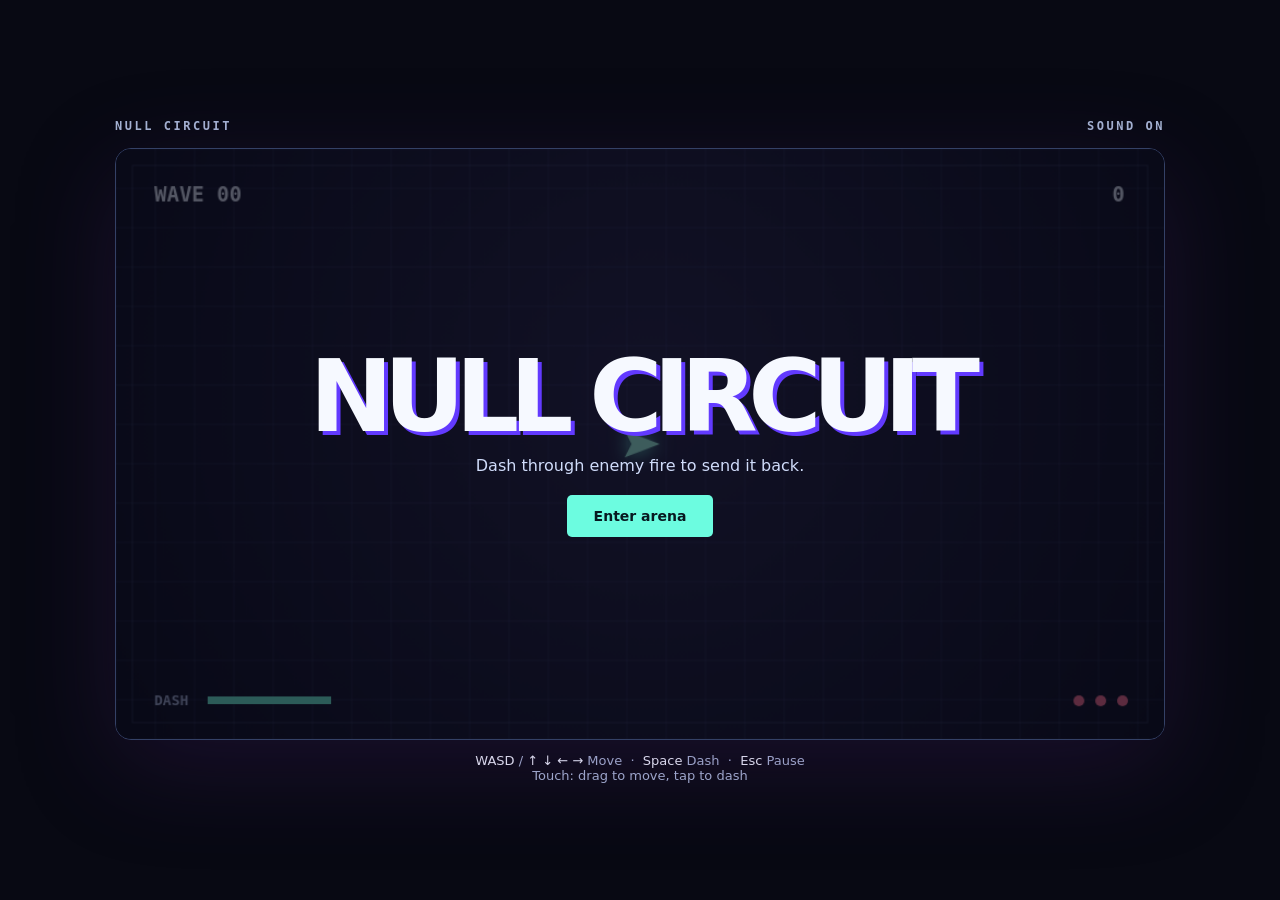
==== null-circuit.html @ aef336f8 "Add playable Null Circuit arcade game" ====
<!doctype html>
<html lang="en">
<meta charset="utf-8">
<meta name="viewport" content="width=device-width, initial-scale=1">
<title>Null Circuit</title>
<style>
*{box-sizing:border-box} body{margin:0;background:#080913;color:#ecfbff;font:16px system-ui;display:grid;place-items:center;min-height:100dvh}
main{width:min(96vw,1050px)} header{display:flex;align-items:center;justify-content:space-between;padding:12px 0;font:700 12px ui-monospace,monospace;letter-spacing:.21em;color:#a7b5d5}
.stage{position:relative;border:1px solid #344166;border-radius:16px;overflow:hidden;background:#101327;box-shadow:0 25px 100px #4c247342;outline:none}
canvas{display:block;width:100%;aspect-ratio:16/9;touch-action:none} .menu{position:absolute;inset:0;display:grid;place-content:center;text-align:center;background:#080913a8;padding:18px}
.menu[hidden]{display:none} h1{font-size:clamp(32px,8vw,100px);line-height:.9;margin:0;letter-spacing:-.095em;text-transform:uppercase;text-shadow:4px 4px #623aff;color:#f6f9ff}
p{margin:14px 0 20px;color:#d0dcfa} button{justify-self:center;background:#6cfce0;color:#071820;border:0;padding:13px 27px;border-radius:5px;font:800 14px system-ui;cursor:pointer} button:focus-visible{outline:3px solid white;outline-offset:4px}
footer{padding:13px 0;color:#a7b5d5;text-align:center;font-size:13px} kbd{font:inherit;color:#eff4ff} #sound{background:none;color:#a7b5d5;padding:3px 0;letter-spacing:inherit;font:inherit}
</style>
<main>
<header><span>NULL CIRCUIT</span><button id="sound" type="button" aria-pressed="true">SOUND ON</button></header>
<div class="stage" tabindex="0" aria-label="Null Circuit game arena">
<canvas width="960" height="540"></canvas>
<div class="menu"><h1>Null Circuit</h1><p>Dash through enemy fire to send it back.</p><button id="start" type="button">Enter arena</button></div>
</div>
<footer><kbd>WASD</kbd> / <kbd>↑ ↓ ← →</kbd> Move &nbsp;·&nbsp; <kbd>Space</kbd> Dash &nbsp;·&nbsp; <kbd>Esc</kbd> Pause<br>Touch: drag to move, tap to dash</footer>
</main>
<script>
const canvas=document.querySelector('canvas'), g=canvas.getContext('2d'), stage=document.querySelector('.stage');
const menu=document.querySelector('.menu'), start=document.querySelector('#start'), title=menu.querySelector('h1'), desc=menu.querySelector('p'), sound=document.querySelector('#sound');
const W=960,H=540, keys=new Set();
const clamp=(n,min,max)=>Math.max(min,Math.min(max,n));
const near=(a,b,r)=>(a.x-b.x)**2+(a.y-b.y)**2<r*r;
const aim=(a,b)=>Math.atan2(b.y-a.y,b.x-a.x);
let state='intro', player={x:480,y:270}, shots=[], enemies=[], dust=[], wave=0, score=0, clock=0, nextWave=0, combo=0, shake=0, flash=0, muted=false, audio, pointer=null, touchOrigin=null, last=0;
function beep(hz,type='sine',len=.13,volume=.09,end=hz/2){
 if(muted||!audio)return;
 const now=audio.currentTime, osc=audio.createOscillator(), gain=audio.createGain();
 osc.type=type; osc.frequency.setValueAtTime(hz,now); osc.frequency.exponentialRampToValueAtTime(end,now+len);
 gain.gain.setValueAtTime(volume,now); gain.gain.exponentialRampToValueAtTime(.001,now+len);
 osc.connect(gain).connect(audio.destination); osc.start();osc.stop(now+len);
}
function burst(x,y,color,n=12){
 for(let i=0;i<n;i++){const a=Math.random()*Math.PI*2,s=60+Math.random()*240;dust.push({x,y,vx:Math.cos(a)*s,vy:Math.sin(a)*s,color,life:.25+Math.random()*.4});}
}
function begin(){
 audio ||= new AudioContext(); audio.resume();
 if(state!=='paused'){
  player={x:480,y:270,hp:3,dx:1,dy:0,dash:0,cool:0,inv:0};
  shots=[];enemies=[];dust=[];wave=0;score=0;combo=0;clock=0;nextWave=.65;shake=0;flash=0;
 }
 state='playing';menu.hidden=true;stage.focus();
}
function show(mode){
 state=mode;keys.clear();pointer=null;touchOrigin=null;menu.hidden=false;
 title.textContent=mode==='paused'?'Paused':'Circuit Broken';
 desc.textContent=mode==='paused'?'Ready when you are.':`Score ${score.toLocaleString()} · Wave ${wave}`;
 start.textContent=mode==='paused'?'Resume':'One more run';start.focus();
}
function dash(){
 if(state!=='playing'||player.cool>0)return;
 player.dash=.19;player.cool=.87;shake=4;burst(player.x,player.y,'#68fce2',14);beep(190,'sawtooth',.23,.055,65);
}
function spawn(){
 wave++; nextWave=0; flash=.27;beep(196,'triangle',.32,.09,392);
 const count=Math.min(3+wave,12);
 for(let i=0;i<count;i++){
  const a=i/count*Math.PI*2+wave*.64;
  const elite=wave%4===0&&i===0;
  enemies.push({x:480+Math.cos(a)*375,y:270+Math.sin(a)*190,wake:.65+i*.06,fire:.95+i*.22,hp:elite?4:1,elite,angle:a});
 }
}
function hurt(){
 if(player.inv>0||player.dash>0)return;
 player.hp--;player.inv=1.05;combo=0;shake=13;flash=.3;burst(player.x,player.y,'#ff557f',26);beep(95,'square',.3,.085,46);
 if(player.hp<=0)show('lost');
}
function reflect(b){
 const target=enemies.filter(e=>e.wake<=0).reduce((best,e)=>!best||near(b,e,Math.hypot(best.x-b.x,best.y-b.y))?e:best,null);
 const a=target?aim(b,target):Math.atan2(-b.vy,-b.vx);
 b.vx=Math.cos(a)*720;b.vy=Math.sin(a)*720;b.friendly=true;
 score+=25;combo++;shake=7;burst(b.x,b.y,'#7bffe7',15);beep(350+Math.min(combo,12)*36,'triangle',.18,.13,170);
}
function update(dt){
 clock+=dt;
 if(!enemies.length){
  if(nextWave===0){nextWave=clock+1.1; if(wave%4===0&&wave>0)player.hp=Math.min(3,player.hp+1);}
  if(clock>=nextWave)spawn();
 }
 let x=+(keys.has('d')||keys.has('ArrowRight'))-+(keys.has('a')||keys.has('ArrowLeft'));
 let y=+(keys.has('s')||keys.has('ArrowDown'))-+(keys.has('w')||keys.has('ArrowUp'));
 if(pointer){x=(pointer.x-player.x)/22;y=(pointer.y-player.y)/22;}
 const n=Math.hypot(x,y);
 if(n>.15&&player.dash<=0){player.dx=x/n;player.dy=y/n;}
 const speed=player.dash>0?1050:n>.15?250:0;
 player.x=clamp(player.x+player.dx*speed*dt,26,W-26);player.y=clamp(player.y+player.dy*speed*dt,38,H-26);
 if(player.dash>0)burst(player.x,player.y,'#43d8ca',2);
 for(const timer of ['dash','cool','inv'])player[timer]=Math.max(0,player[timer]-dt);
 for(const e of enemies){
  e.wake-=dt;if(e.wake>0)continue;
  const a=aim(e,player),dist=Math.hypot(e.x-player.x,e.y-player.y);
  e.angle=a;
  if(dist>125){const v=e.elite?37:47+Math.min(36,wave*3);e.x+=Math.cos(a)*v*dt;e.y+=Math.sin(a)*v*dt;}
  e.fire-=dt;
  if(e.fire<=0){
   e.fire=Math.max(.65,1.6-wave*.066);
   for(const offset of e.elite?[-.29,0,.29]:[0]){
    const v=177+Math.min(135,wave*12);
    shots.push({x:e.x,y:e.y,vx:Math.cos(a+offset)*v,vy:Math.sin(a+offset)*v,friendly:false});
   }
  }
  if(near(e,player,25)){
   if(player.dash>0){e.hp=0;score+=90;shake=7;burst(e.x,e.y,'#f994ff',18);beep(120,'triangle',.15);}
   else hurt();
  }
 }
 for(const b of shots){
  b.x+=b.vx*dt;b.y+=b.vy*dt;
  if(!b.friendly&&near(b,player,player.dash>0?39:15)){
   if(player.dash>0)reflect(b);else{hurt();b.dead=true;}
  }
  if(b.friendly){
   const e=enemies.find(e=>e.hp>0&&e.wake<=0&&near(e,b,e.elite?24:17));
   if(e){e.hp--;b.dead=true;score+=e.hp?40:100+Math.min(combo,15)*15;burst(e.x,e.y,'#ff87e5',e.hp?8:22);shake=7;beep(105,'triangle',.16,.12,48);}
  }
 }
 shots=shots.filter(b=>!b.dead&&b.x>-20&&b.x<W+20&&b.y>-20&&b.y<H+20);
 enemies=enemies.filter(e=>e.hp>0);
 for(const p of dust){p.x+=p.vx*dt;p.y+=p.vy*dt;p.life-=dt;}
 dust=dust.filter(p=>p.life>0).slice(-600);shake*=Math.pow(.016,dt);flash=Math.max(0,flash-dt);
}
const backdrop=document.createElement('canvas');backdrop.width=W;backdrop.height=H;
const bg=backdrop.getContext('2d'), grad=bg.createRadialGradient(490,220,20,490,220,560);
grad.addColorStop(0,'#24234a');grad.addColorStop(1,'#0a0d20');bg.fillStyle=grad;bg.fillRect(0,0,W,H);
bg.strokeStyle='#95a4ff1a';bg.lineWidth=1;bg.beginPath();
for(let i=0;i<=W;i+=36){bg.moveTo(i,0);bg.lineTo(i,H);}
for(let i=0;i<=H;i+=36){bg.moveTo(0,i);bg.lineTo(W,i);}bg.stroke();
bg.strokeStyle='#7181be40';bg.strokeRect(15,15,W-30,H-30);
function circle(x,y,r,color){g.beginPath();g.arc(x,y,r,0,Math.PI*2);g.fillStyle=color;g.fill();}
function ship(x,y,a,r,color){
 g.save();g.translate(x,y);g.rotate(a);g.beginPath();g.moveTo(r,0);g.lineTo(-r*.78,r*.68);g.lineTo(-r*.43,0);g.lineTo(-r*.78,-r*.68);g.closePath();g.fillStyle=color;g.fill();g.restore();
}
function draw(t){
 g.drawImage(backdrop,0,0);g.save();g.translate(Math.sin(t*104)*shake,Math.cos(t*94)*shake);
 for(const p of dust){g.globalAlpha=clamp(p.life*2.5,0,1);circle(p.x,p.y,2.1,p.color);}g.globalAlpha=1;
 for(const e of enemies){
  if(e.wake>0){g.strokeStyle='#ff65a5';g.beginPath();g.arc(e.x,e.y,9+e.wake*23,0,Math.PI*2);g.stroke();continue;}
  const r=e.elite?28:17;
  g.shadowBlur=17;g.shadowColor='#fa477e';ship(e.x,e.y,e.angle,r,e.elite?'#ffcf6c':'#ff628e');g.shadowBlur=0;
 }
 for(const b of shots){const c=b.friendly?'#66ffe4':'#ff6f98';g.strokeStyle=c;g.lineWidth=b.friendly?4:2;g.beginPath();g.moveTo(b.x-b.vx*.025,b.y-b.vy*.025);g.lineTo(b.x,b.y);g.stroke();circle(b.x,b.y,b.friendly?5:4,c);}
 if(player.inv===undefined||player.inv===0||Math.floor(t*19)%2===0){
  if(player.dash>0){g.strokeStyle='#7dffdc';g.lineWidth=2;g.beginPath();g.arc(player.x,player.y,29+Math.sin(t*45)*5,0,Math.PI*2);g.stroke();}
  g.shadowColor='#76ffea';g.shadowBlur=17;ship(player.x,player.y,Math.atan2(player.dy||0,player.dx||1),18,'#a6ffeb');g.shadowBlur=0;
 }
 g.restore();
 if(flash){g.fillStyle=`rgba(201,143,255,${flash*.19})`;g.fillRect(0,0,W,H);}
 g.font='700 19px monospace';g.fillStyle='#e6eeff';g.fillText(`WAVE ${String(wave).padStart(2,'0')}`,35,48);
 g.textAlign='right';g.fillText(score.toLocaleString(),924,48);g.textAlign='left';
 g.font='700 13px monospace';g.fillStyle='#aab8de';g.fillText('DASH',35,H-31);
 g.fillStyle='#303853';g.fillRect(84,H-39,113,7);g.fillStyle='#73fce1';g.fillRect(84,H-39,113*(1-(player.cool||0)/.87),7);
 for(let i=0;i<3;i++)circle(922-i*20,H-35,5,i<(player.hp??3)?'#ff7195':'#35354e');
 if(combo>1){g.textAlign='center';g.font='700 17px monospace';g.fillStyle='#8cffdf';g.fillText(`REFLECT ×${combo}`,W/2,49);g.textAlign='left';}
}
function frame(ms){const t=ms/1000,dt=last?Math.min(.034,t-last):0;last=t;if(state==='playing')update(dt);draw(t);requestAnimationFrame(frame);}
function keyName(e){return e.key.length===1?e.key.toLowerCase():e.key;}
window.addEventListener('keydown',e=>{const key=keyName(e);
 if(state==='playing'&&[' ','ArrowUp','ArrowDown','ArrowLeft','ArrowRight'].includes(key))e.preventDefault();
 if(key==='Escape'&&!e.repeat){if(state==='playing')show('paused');else if(state==='paused')begin();}
 if(state==='playing'){keys.add(key);if(key===' '&&!e.repeat)dash();}
});
window.addEventListener('keyup',e=>keys.delete(keyName(e)));
window.addEventListener('blur',()=>{if(state==='playing')show('paused');});
function locationOnCanvas(e){const rect=canvas.getBoundingClientRect();return{x:(e.clientX-rect.left)*W/rect.width,y:(e.clientY-rect.top)*H/rect.height};}
canvas.addEventListener('pointerdown',e=>{if(state!=='playing')return;canvas.setPointerCapture(e.pointerId);touchOrigin={x:e.clientX,y:e.clientY};});
canvas.addEventListener('pointermove',e=>{if(touchOrigin&&(pointer||Math.hypot(e.clientX-touchOrigin.x,e.clientY-touchOrigin.y)>8))pointer=locationOnCanvas(e);});
canvas.addEventListener('pointerup',()=>{if(touchOrigin&&!pointer)dash();pointer=null;touchOrigin=null;});
canvas.addEventListener('pointercancel',()=>{pointer=null;touchOrigin=null;});
sound.addEventListener('click',()=>{muted=!muted;sound.textContent=muted?'SOUND OFF':'SOUND ON';sound.setAttribute('aria-pressed',String(!muted));if(state==='playing')stage.focus();});
start.addEventListener('click',begin);requestAnimationFrame(frame);
</script>
</html>
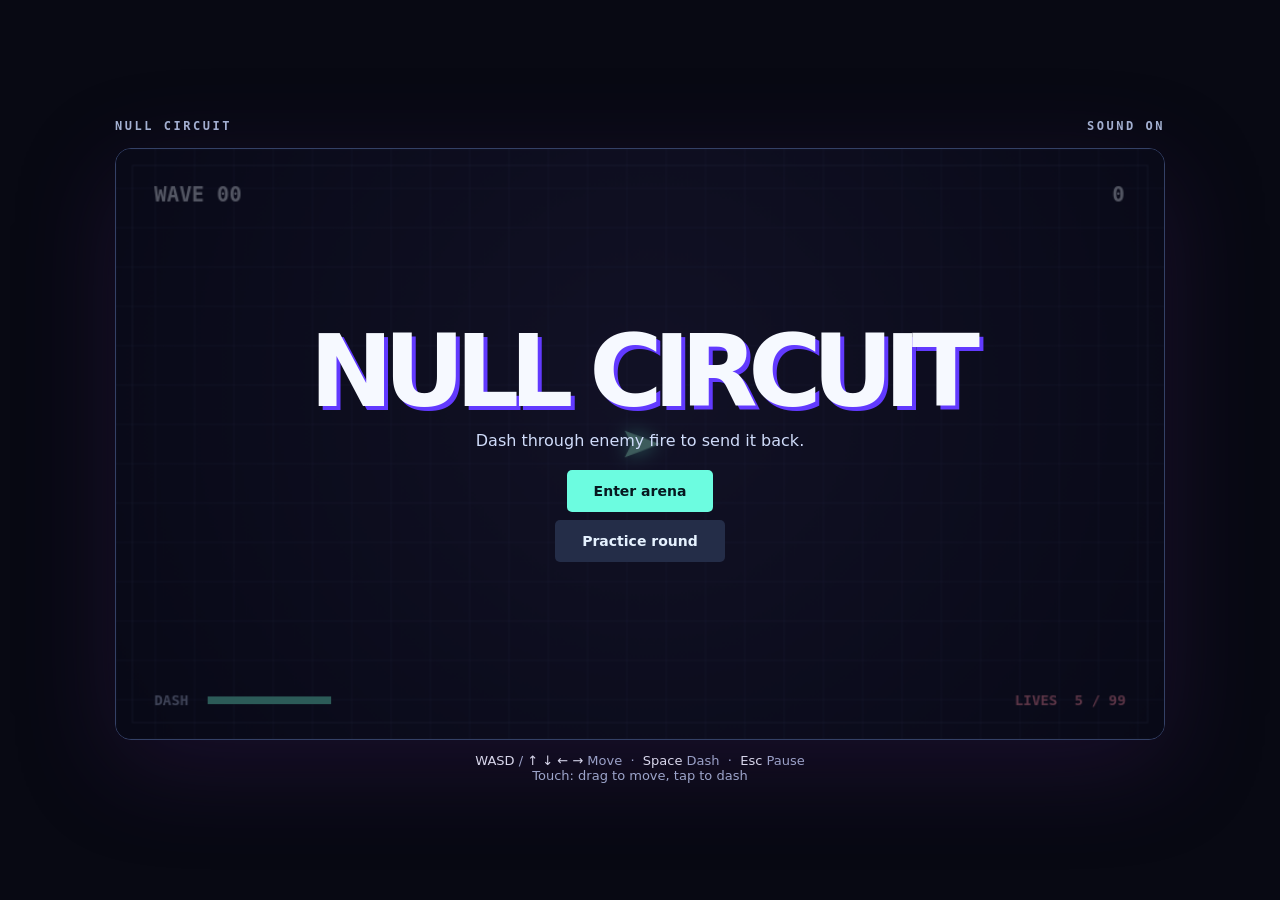
==== commit 78c76395: "Add practice mode and award lives on wave clear" ====
--- a/null-circuit.html
+++ b/null-circuit.html
@@ -10,23 +10,25 @@
 canvas{display:block;width:100%;aspect-ratio:16/9;touch-action:none} .menu{position:absolute;inset:0;display:grid;place-content:center;text-align:center;background:#080913a8;padding:18px}
 .menu[hidden]{display:none} h1{font-size:clamp(32px,8vw,100px);line-height:.9;margin:0;letter-spacing:-.095em;text-transform:uppercase;text-shadow:4px 4px #623aff;color:#f6f9ff}
 p{margin:14px 0 20px;color:#d0dcfa} button{justify-self:center;background:#6cfce0;color:#071820;border:0;padding:13px 27px;border-radius:5px;font:800 14px system-ui;cursor:pointer} button:focus-visible{outline:3px solid white;outline-offset:4px}
-footer{padding:13px 0;color:#a7b5d5;text-align:center;font-size:13px} kbd{font:inherit;color:#eff4ff} #sound{background:none;color:#a7b5d5;padding:3px 0;letter-spacing:inherit;font:inherit}
+footer{padding:13px 0;color:#a7b5d5;text-align:center;font-size:13px} kbd{font:inherit;color:#eff4ff} #practice{margin-top:8px;background:#242d48;color:#e6f2ff} #sound{background:none;color:#a7b5d5;padding:3px 0;letter-spacing:inherit;font:inherit}
 </style>
 <main>
 <header><span>NULL CIRCUIT</span><button id="sound" type="button" aria-pressed="true">SOUND ON</button></header>
 <div class="stage" tabindex="0" aria-label="Null Circuit game arena">
 <canvas width="960" height="540"></canvas>
-<div class="menu"><h1>Null Circuit</h1><p>Dash through enemy fire to send it back.</p><button id="start" type="button">Enter arena</button></div>
+<div class="menu"><h1>Null Circuit</h1><p>Dash through enemy fire to send it back.</p><button id="start" type="button">Enter arena</button><button id="practice" type="button">Practice round</button></div>
 </div>
 <footer><kbd>WASD</kbd> / <kbd>↑ ↓ ← →</kbd> Move &nbsp;·&nbsp; <kbd>Space</kbd> Dash &nbsp;·&nbsp; <kbd>Esc</kbd> Pause<br>Touch: drag to move, tap to dash</footer>
 </main>
 <script>
 const canvas=document.querySelector('canvas'), g=canvas.getContext('2d'), stage=document.querySelector('.stage');
 const menu=document.querySelector('.menu'), start=document.querySelector('#start'), title=menu.querySelector('h1'), desc=menu.querySelector('p'), sound=document.querySelector('#sound');
-const W=960,H=540, keys=new Set();
+const practiceButton=document.querySelector('#practice');
+const W=960,H=540, START_LIVES=5, MAX_LIVES=99, keys=new Set();
 const clamp=(n,min,max)=>Math.max(min,Math.min(max,n));
 const near=(a,b,r)=>(a.x-b.x)**2+(a.y-b.y)**2<r*r;
 const aim=(a,b)=>Math.atan2(b.y-a.y,b.x-a.x);
+let paletteIndex=0, practicing=false;
 let state='intro', player={x:480,y:270}, shots=[], enemies=[], dust=[], wave=0, score=0, clock=0, nextWave=0, combo=0, shake=0, flash=0, muted=false, audio, pointer=null, touchOrigin=null, last=0;
 function beep(hz,type='sine',len=.13,volume=.09,end=hz/2){
  if(muted||!audio)return;
@@ -38,19 +40,22 @@
 function burst(x,y,color,n=12){
  for(let i=0;i<n;i++){const a=Math.random()*Math.PI*2,s=60+Math.random()*240;dust.push({x,y,vx:Math.cos(a)*s,vy:Math.sin(a)*s,color,life:.25+Math.random()*.4});}
 }
-function begin(){
+function begin(practice=false){
  audio ||= new AudioContext(); audio.resume();
  if(state!=='paused'){
-  player={x:480,y:270,hp:3,dx:1,dy:0,dash:0,cool:0,inv:0};
-  shots=[];enemies=[];dust=[];wave=0;score=0;combo=0;clock=0;nextWave=.65;shake=0;flash=0;
+  practicing=practice;
+  player={x:480,y:270,hp:START_LIVES,dx:1,dy:0,dash:0,cool:0,inv:0};
+  shots=[];enemies=[];dust=[];wave=0;score=0;combo=0;clock=0;nextWave=.65;shake=0;flash=0;paletteIndex=0;
  }
  state='playing';menu.hidden=true;stage.focus();
 }
 function show(mode){
  state=mode;keys.clear();pointer=null;touchOrigin=null;menu.hidden=false;
- title.textContent=mode==='paused'?'Paused':'Circuit Broken';
- desc.textContent=mode==='paused'?'Ready when you are.':`Score ${score.toLocaleString()} · Wave ${wave}`;
- start.textContent=mode==='paused'?'Resume':'One more run';start.focus();
+ practiceButton.hidden=mode==='paused';
+ title.textContent=mode==='paused'?'Paused':mode==='practice-complete'?'Practice cleared':'Circuit Broken';
+ desc.textContent=mode==='paused'?'Ready when you are.':mode==='practice-complete'?'Ready for a scored run?':`Score ${score.toLocaleString()} · Wave ${wave}`;
+ start.textContent=mode==='paused'?'Resume':mode==='practice-complete'?'Start run':'One more run';
+ practiceButton.textContent='Practice again';start.focus();
 }
 function dash(){
  if(state!=='playing'||player.cool>0)return;
@@ -58,7 +63,7 @@
 }
 function spawn(){
  wave++; nextWave=0; flash=.27;beep(196,'triangle',.32,.09,392);
- const count=Math.min(3+wave,12);
+ const count=practicing?2:Math.min(3+wave,12);
  for(let i=0;i<count;i++){
   const a=i/count*Math.PI*2+wave*.64;
   const elite=wave%4===0&&i===0;
@@ -67,7 +72,8 @@
 }
 function hurt(){
  if(player.inv>0||player.dash>0)return;
- player.hp--;player.inv=1.05;combo=0;shake=13;flash=.3;burst(player.x,player.y,'#ff557f',26);beep(95,'square',.3,.085,46);
+ if(!practicing)player.hp--;
+ player.inv=1.05;combo=0;shake=13;flash=.3;burst(player.x,player.y,'#ff557f',26);beep(95,'square',.3,.085,46);
  if(player.hp<=0)show('lost');
 }
 function reflect(b){
@@ -79,7 +85,7 @@
 function update(dt){
  clock+=dt;
  if(!enemies.length){
-  if(nextWave===0){nextWave=clock+1.1; if(wave%4===0&&wave>0)player.hp=Math.min(3,player.hp+1);}
+  if(nextWave===0)nextWave=clock+1.1;
   if(clock>=nextWave)spawn();
  }
  let x=+(keys.has('d')||keys.has('ArrowRight'))-+(keys.has('a')||keys.has('ArrowLeft'));
@@ -100,7 +106,7 @@
   if(e.fire<=0){
    e.fire=Math.max(.65,1.6-wave*.066);
    for(const offset of e.elite?[-.29,0,.29]:[0]){
-    const v=177+Math.min(135,wave*12);
+    const v=practicing?130:177+Math.min(135,wave*12);
     shots.push({x:e.x,y:e.y,vx:Math.cos(a+offset)*v,vy:Math.sin(a+offset)*v,friendly:false});
    }
   }
@@ -120,23 +126,34 @@
   }
  }
  shots=shots.filter(b=>!b.dead&&b.x>-20&&b.x<W+20&&b.y>-20&&b.y<H+20);
+ if(enemies.some(e=>e.elite&&e.hp<=0)){
+  paletteIndex=(paletteIndex+1)%backdrops.length;flash=.5;
+ }
+ const hadEnemies=enemies.length>0;
  enemies=enemies.filter(e=>e.hp>0);
+ if(state==='playing'&&hadEnemies&&!enemies.length){
+  if(practicing)show('practice-complete');
+  else player.hp=Math.min(MAX_LIVES,player.hp+1);
+ }
  for(const p of dust){p.x+=p.vx*dt;p.y+=p.vy*dt;p.life-=dt;}
  dust=dust.filter(p=>p.life>0).slice(-600);shake*=Math.pow(.016,dt);flash=Math.max(0,flash-dt);
 }
+const backdrops=[['#24234a','#0a0d20'],['#145052','#061b28'],['#583242','#220e20'],['#4b431a','#161507']].map(([center,edge])=>{
 const backdrop=document.createElement('canvas');backdrop.width=W;backdrop.height=H;
 const bg=backdrop.getContext('2d'), grad=bg.createRadialGradient(490,220,20,490,220,560);
-grad.addColorStop(0,'#24234a');grad.addColorStop(1,'#0a0d20');bg.fillStyle=grad;bg.fillRect(0,0,W,H);
+grad.addColorStop(0,center);grad.addColorStop(1,edge);bg.fillStyle=grad;bg.fillRect(0,0,W,H);
 bg.strokeStyle='#95a4ff1a';bg.lineWidth=1;bg.beginPath();
 for(let i=0;i<=W;i+=36){bg.moveTo(i,0);bg.lineTo(i,H);}
 for(let i=0;i<=H;i+=36){bg.moveTo(0,i);bg.lineTo(W,i);}bg.stroke();
 bg.strokeStyle='#7181be40';bg.strokeRect(15,15,W-30,H-30);
+return backdrop;
+});
 function circle(x,y,r,color){g.beginPath();g.arc(x,y,r,0,Math.PI*2);g.fillStyle=color;g.fill();}
 function ship(x,y,a,r,color){
  g.save();g.translate(x,y);g.rotate(a);g.beginPath();g.moveTo(r,0);g.lineTo(-r*.78,r*.68);g.lineTo(-r*.43,0);g.lineTo(-r*.78,-r*.68);g.closePath();g.fillStyle=color;g.fill();g.restore();
 }
 function draw(t){
- g.drawImage(backdrop,0,0);g.save();g.translate(Math.sin(t*104)*shake,Math.cos(t*94)*shake);
+ g.drawImage(backdrops[paletteIndex],0,0);g.save();g.translate(Math.sin(t*104)*shake,Math.cos(t*94)*shake);
  for(const p of dust){g.globalAlpha=clamp(p.life*2.5,0,1);circle(p.x,p.y,2.1,p.color);}g.globalAlpha=1;
  for(const e of enemies){
   if(e.wake>0){g.strokeStyle='#ff65a5';g.beginPath();g.arc(e.x,e.y,9+e.wake*23,0,Math.PI*2);g.stroke();continue;}
@@ -150,11 +167,11 @@
  }
  g.restore();
  if(flash){g.fillStyle=`rgba(201,143,255,${flash*.19})`;g.fillRect(0,0,W,H);}
- g.font='700 19px monospace';g.fillStyle='#e6eeff';g.fillText(`WAVE ${String(wave).padStart(2,'0')}`,35,48);
- g.textAlign='right';g.fillText(score.toLocaleString(),924,48);g.textAlign='left';
+ g.font='700 19px monospace';g.fillStyle='#e6eeff';g.fillText(practicing?'PRACTICE':`WAVE ${String(wave).padStart(2,'0')}`,35,48);
+ g.textAlign='right';g.fillText(practicing?'UNSCORED':score.toLocaleString(),924,48);g.textAlign='left';
  g.font='700 13px monospace';g.fillStyle='#aab8de';g.fillText('DASH',35,H-31);
  g.fillStyle='#303853';g.fillRect(84,H-39,113,7);g.fillStyle='#73fce1';g.fillRect(84,H-39,113*(1-(player.cool||0)/.87),7);
- for(let i=0;i<3;i++)circle(922-i*20,H-35,5,i<(player.hp??3)?'#ff7195':'#35354e');
+ g.textAlign='right';g.fillStyle='#ff8dac';g.fillText(practicing?'NO LIFE LOSS':`LIVES  ${player.hp??START_LIVES} / ${MAX_LIVES}`,925,H-31);g.textAlign='left';
  if(combo>1){g.textAlign='center';g.font='700 17px monospace';g.fillStyle='#8cffdf';g.fillText(`REFLECT ×${combo}`,W/2,49);g.textAlign='left';}
 }
 function frame(ms){const t=ms/1000,dt=last?Math.min(.034,t-last):0;last=t;if(state==='playing')update(dt);draw(t);requestAnimationFrame(frame);}
@@ -172,7 +189,7 @@
 canvas.addEventListener('pointerup',()=>{if(touchOrigin&&!pointer)dash();pointer=null;touchOrigin=null;});
 canvas.addEventListener('pointercancel',()=>{pointer=null;touchOrigin=null;});
 sound.addEventListener('click',()=>{muted=!muted;sound.textContent=muted?'SOUND OFF':'SOUND ON';sound.setAttribute('aria-pressed',String(!muted));if(state==='playing')stage.focus();});
-start.addEventListener('click',begin);requestAnimationFrame(frame);
+start.addEventListener('click',()=>begin());practiceButton.addEventListener('click',()=>begin(true));requestAnimationFrame(frame);
 </script>
 </html>
 
